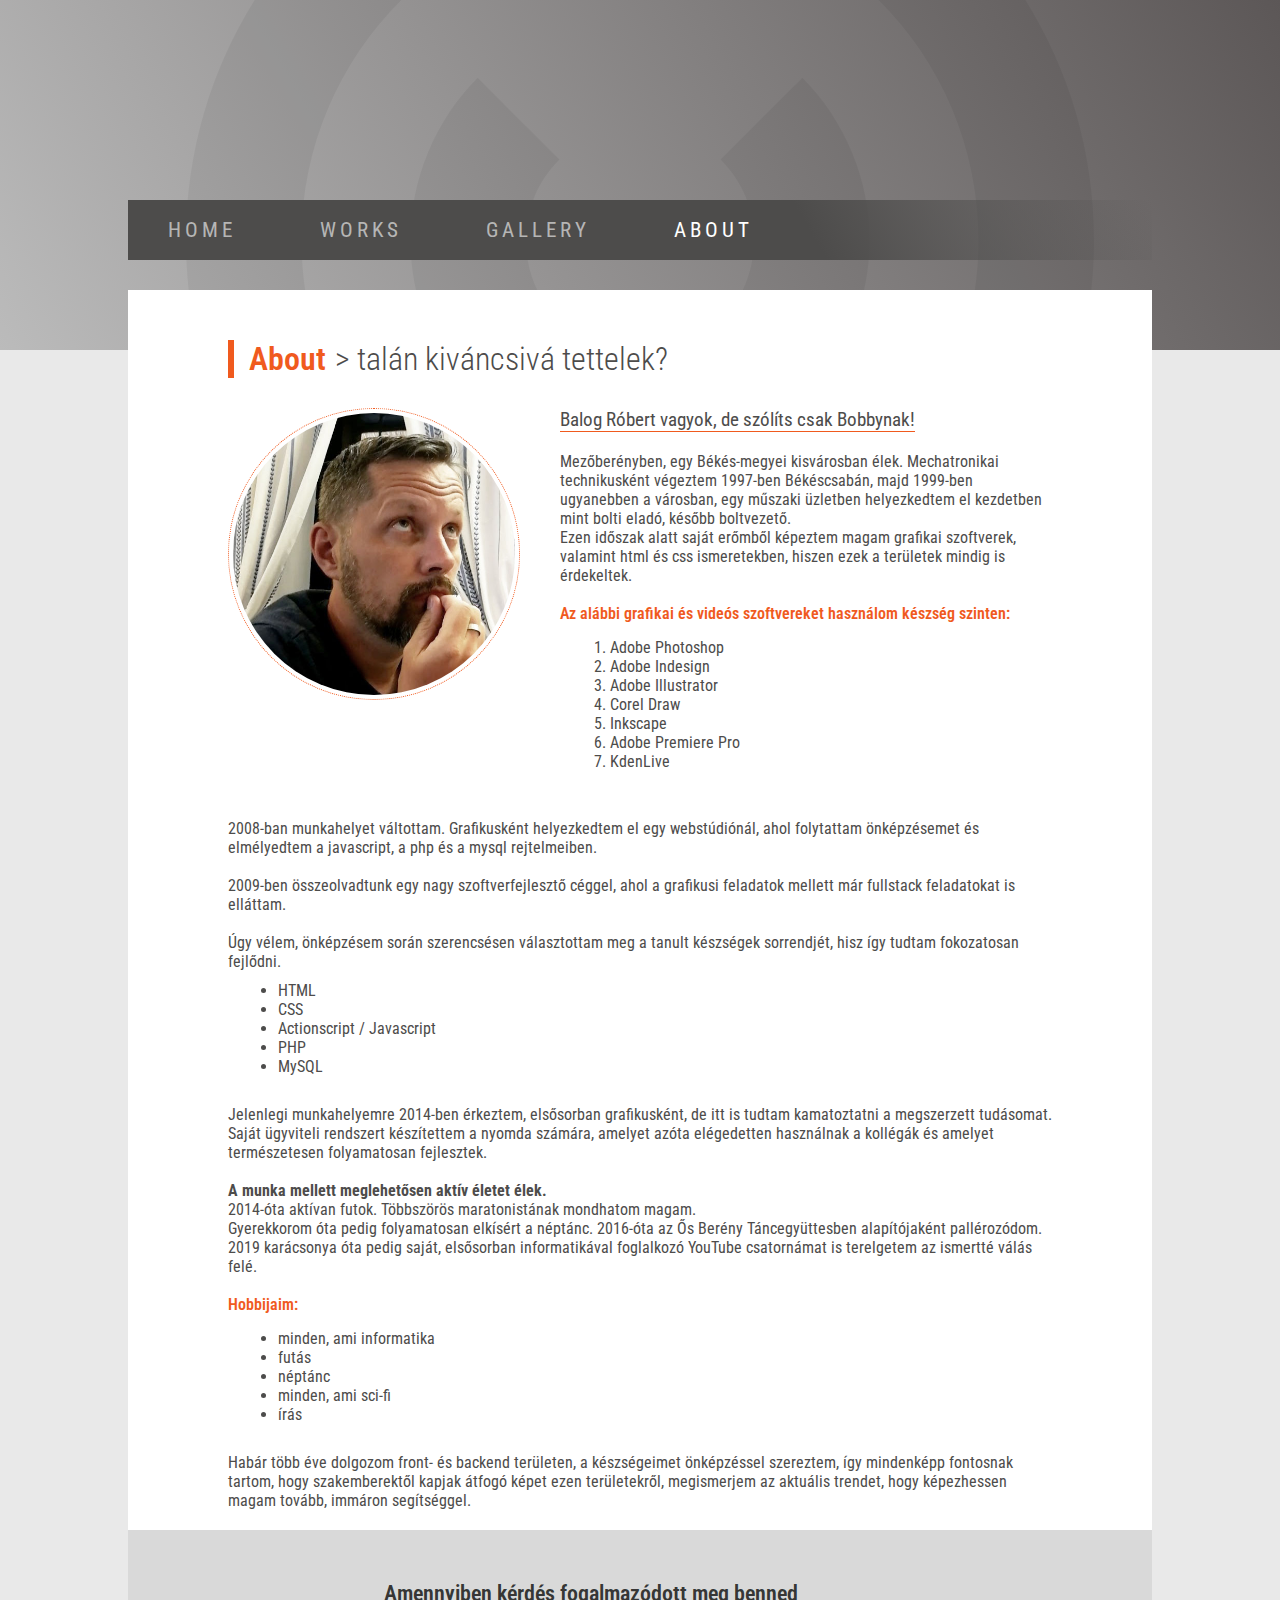
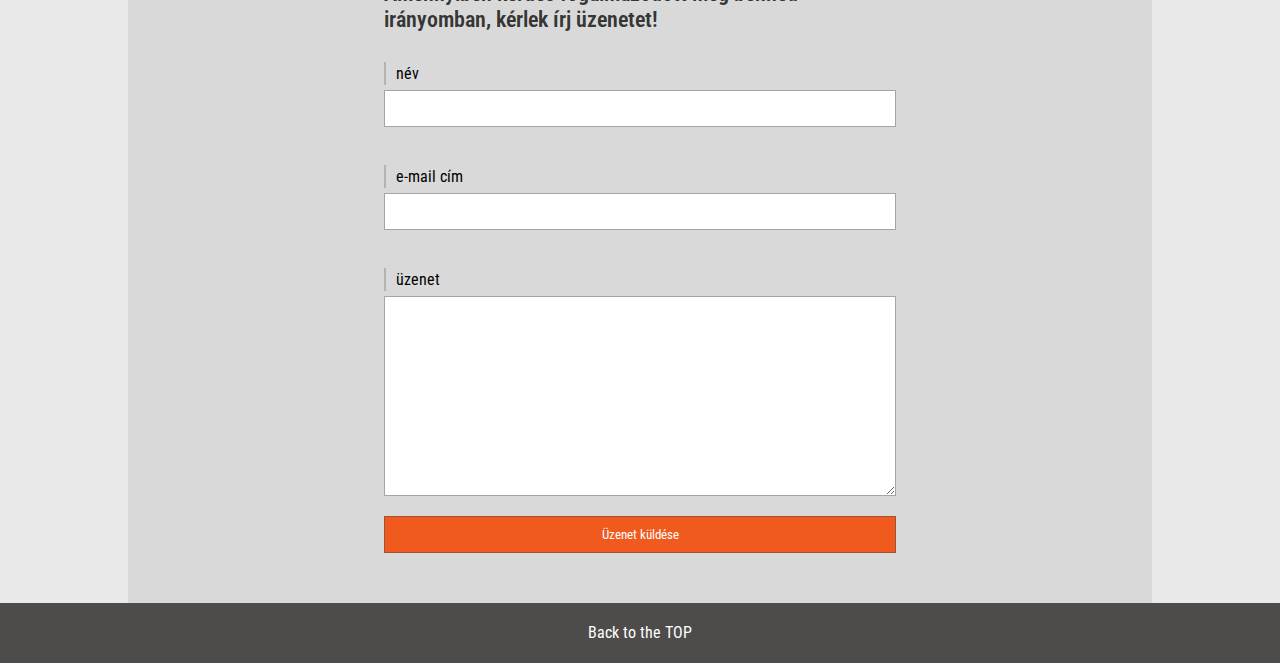
==== about.html @ eae79e72 "03. - a teljes projekt anyaga feltöltve" ====
<!DOCTYPE html>
<html lang="en">
<head>
    <meta charset="UTF-8">
    <meta name="viewport" content="width=device-width, initial-scale=1.0">
    <title>Bobby from Geminus - About</title>
    <meta name="description" content="Mert úgy látom, kiváncsivá tettelek.">
    <meta name="keywords" content="bobby, geminus, gallery, galéria, képek">
    <meta name="robots" content="index, follow">
    <link href="https://fonts.googleapis.com/css2?family=Roboto+Condensed:ital,wght@0,300;0,400;0,700;1,300;1,400;1,700&display=swap" rel="stylesheet">
    <link rel="stylesheet" href="assets/css/main.css">
</head>
<body>
    
    <header id="header">
        <h1 style="text-align: left;">Bobby from Geminus</h1>        
    </header>

    <nav>
        <a class="menu_item" title="Home" href="index.html">Home</a>
        <a class="menu_item" title="Works" href="works.html">Works</a>
        <a class="menu_item" title="Gallery" href="gallery.html">Gallery</a>
        <a class="menu_selected" title="About" href="about.html">About</a>
    </nav>

    <main>
        <h2>About</h2>
        <h3> > talán kiváncsivá tettelek?</h3>
        <br>
        <img src="assets/image/bobby.jpg" class="avatar2">
        <h4>Balog Róbert vagyok, de szólíts csak Bobbynak!</h4><br>
        Mezőberényben, egy Békés-megyei kisvárosban élek. Mechatronikai technikusként végeztem 1997-ben Békéscsabán, majd 1999-ben ugyanebben a városban, egy műszaki üzletben helyezkedtem el kezdetben mint bolti eladó, később boltvezető.<br>
        Ezen időszak alatt saját erőmből képeztem magam grafikai szoftverek, valamint html és css ismeretekben, hiszen ezek a területek mindig is érdekeltek.<br><br>
        <h5>Az alábbi grafikai és videós szoftvereket használom készség szinten:</h5>
        <ol>
            <li>Adobe Photoshop</li>
            <li>Adobe Indesign</li>
            <li>Adobe Illustrator</li>
            <li>Corel Draw</li>
            <li>Inkscape</li>
            <li>Adobe Premiere Pro</li>
            <li>KdenLive</li>
        </ol>
        <br><br><br>
        2008-ban munkahelyet váltottam. Grafikusként helyezkedtem el egy webstúdiónál, ahol folytattam önképzésemet és elmélyedtem a javascript, a php és a mysql rejtelmeiben.<br><br>
        2009-ben összeolvadtunk egy nagy szoftverfejlesztő céggel, ahol a grafikusi feladatok mellett már fullstack feladatokat is elláttam.<br><br>
        Úgy vélem, önképzésem során szerencsésen választottam meg a tanult készségek sorrendjét, hisz így tudtam fokozatosan fejlődni.
        <br>
        <ul>
            <li>HTML</li>
            <li>CSS</li>
            <li>Actionscript / Javascript</li>
            <li>PHP</li>
            <li>MySQL</li>
        </ul>

        <br><br>
        Jelenlegi munkahelyemre 2014-ben érkeztem, elsősorban grafikusként, de itt is tudtam kamatoztatni a megszerzett tudásomat. Saját ügyviteli rendszert készítettem a nyomda számára, amelyet azóta elégedetten használnak a kollégák és amelyet természetesen folyamatosan fejlesztek.
        <br><br>
        <b>A munka mellett meglehetősen aktív életet élek.</b><br>
        2014-óta aktívan futok. Többszörös maratonistának mondhatom magam.<br>
        Gyerekkorom óta pedig folyamatosan elkísért a néptánc. 2016-óta az Ős Berény Táncegyüttesben alapítójaként pallérozódom.<br>
        2019 karácsonya óta pedig saját, elsősorban informatikával foglalkozó YouTube csatornámat is terelgetem az ismertté válás felé.
        <br><br>
        <h5>Hobbijaim:</h5>
        <ul>
            <li>minden, ami informatika</li>
            <li>futás</li>
            <li>néptánc</li>
            <li>minden, ami sci-fi</li>
            <li>írás</li>
        </ul>
        <br><br>
        Habár több éve dolgozom front- és backend területen, a készségeimet önképzéssel szereztem, így mindenképp fontosnak tartom, hogy szakemberektől kapjak átfogó képet ezen területekről, megismerjem az aktuális trendet, hogy képezhessen magam tovább, immáron segítséggel.
    </main>

    <section id="about_form">
        <form action="">
            <h2 class="form_header">Amennyiben kérdés fogalmazódott meg benned irányomban, kérlek írj üzenetet!</h2>
            <label for="name">név</label>
            <input name="name" type="text" minlength="5" required>
            <br><br>
            <label for="email">e-mail cím</label>
            <input name="email" type="email" required>
            <br><br>
            <label for="message">üzenet</label>
            <textarea name="message" id="message" cols="30" rows="10" minlength="20" required></textarea>
            <input type="submit" value="Üzenet küldése" class="submit">
        </form>
        
    </section>

    <footer>
        <a href="#header">Back to the TOP</a>
    </footer>

    <script>
		document.querySelectorAll('a[href^="#"]').forEach(anchor => {
			anchor.addEventListener('click', function (e) {
				e.preventDefault();

				document.querySelector(this.getAttribute('href')).scrollIntoView({
					behavior: 'smooth'
				});
			});
        });
    </script>

</body>
</html>
---- assets/css/main.css ----
@media screen and (min-width: 1px) {

    body {
        display: block;
        width: 100%;
        background-color: rgba(233,233,233,1);
        display: grid;
        grid-template-columns: 3% 94% 3%;
        grid-template-rows: 200px auto 30px 60px auto auto auto 60px;
        gap: 0;
    }

    header {
        grid-row: 1/3;
        grid-column: 1/5;
    }

    header h1 {
        display: inline-block;
        position: absolute;
        top: 20%;
        left: -10%;
        padding: 10px 20px;
        background-color: rgba(255,255,255,0);
        color: rgba(240,90,30,0);
        font-size: 1.4em;
        font-weight: 300;
        letter-spacing: 10px;
        filter: blur(20px);
        animation-name: header_animation;
        animation-duration: 20s;
        animation-iteration-count: infinite;
    }

    nav {
        display: block;
        width: 100%;
        background-color: #4d4b4c;
        background: linear-gradient(60deg, rgba(77,76,75,1) 0%, rgba(77,76,75,1) 66%, rgba(77,76,75,0) 100%);
        z-index: 9999;
        height: auto;
        grid-row: 2/3;
        grid-column: 2/3;
    }

    nav .menu_item {
        display: block;
        line-height: 36px;
        height: 36px;
        padding: 0 15px;
        margin-top: 0px;
        font-size: 1.3em;
        letter-spacing: 4px;
        text-transform: uppercase;
        text-decoration: none;
        color: rgba(255,255,255,0.6);
    }

    nav .menu_item:hover {
        line-height: 36px;
        height: 36px;
        padding: 0 15px;
        margin-top: 0px;
        font-size: 1.3em;
        letter-spacing: 4px;
        text-transform: uppercase;
        text-decoration: none;
        color: rgba(255,255,255,1);
        background-color: rgba(240,90,30,1);
    }

    nav .menu_selected {
        display: block;
        line-height: 36px;
        height: 36px;
        padding: 0 15px;
        margin-top: 0px;
        font-size: 1.3em;
        letter-spacing: 4px;
        text-transform: uppercase;
        text-decoration: none;
        color: rgba(255,255,255,1);
        cursor: inherit;
    }

    main {
        display: block;
        width: 100%;
        padding: 20px;
        grid-row: 4/6;
        grid-column: 2/3;
        background-color: white;
        font-size: 1em;
        z-index: 9999;
        color: rgba(77,76,75,1);
    }

    main h2 {
        display: inline-block;
        font-size: 1.2em;
        color: rgba(240,90,30,1);
        font-weight: 600;
        margin: 0 0 30px 0;
        padding: 0 5px 0 15px;
        border-left: 6px solid rgba(240,90,30,1);
    }

    main h3 {
        display: inline-block;
        font-size: 1.2em;
        color: rgba(77,76,75,1);
        font-weight: 300;
        margin: 0 0 30px 0;
    }

    main .avatar, .avatar2 {
        display: block;
        width: 90%;
        padding: 4px;
        border: 1px dotted rgba(240,90,30,1);
        border-radius: 50%;
        float: left;
        margin: 10px 5% 20px 5%;
    }

    #home_image_left {
        display: block;
        grid-row: 6/7;
        grid-column: 2/3;
        padding: 20px 10px 10px 10px;
    }

    #home_image_right {
        display: block;
        grid-row: 6/7;
        grid-column: 2/3;
        padding: 10px;
        padding-top: 64%;
    }

    #home_features {
        grid-row: 7/8;
        grid-column: 2/3;
        background-color: white;
        display: grid;
        grid-template-columns: 1fr;
        grid-template-rows: auto auto auto;
        padding: 30px;
    }

    .home_features_item {
        display: block;
        width: 80%;
        height: 140px;
        line-height: 140px;
        margin: 10px auto;
        border-radius: 2px;
        text-align: center;
        background: linear-gradient(220deg, rgba(150,120,60,0.6) 0%, rgba(150,120,60,0.9) 100%);
        color: white;
        text-transform: uppercase;
        letter-spacing: 6px;
        font-weight: 600;
        font-size: 1.2em;
    }

    .work_image {
        width: 100%;
        padding: 20px 20px 10px 20px;
    }

    .work_container {
        width: 98%;
        margin: 20px 1%;
        display: grid;
        grid-template-columns: auto;
        grid-template-rows: auto auto;
        background-color: rgba(233,233,233,0.2);
        border: 1px solid rgba(77,76,75,0.1);
    }

    .work_container:hover {
        background-color: rgba(233,233,233,0);
        box-shadow: 0px 0px 30px rgba(77,76,75,0.5);
    }

    .work_container div {
        display: block;
        padding: 10px 20px 20px 20px;
    }

    .gallery_container {
        display: grid;
        grid-template-columns: auto;
        grid-template-rows: auto auto auto auto auto auto;
        gap: 20px;
        margin: 0 0 20px 0;
    }

    #about_form {
        display: block;
        grid-row: 6/7;
        grid-column: 2/3;
        padding: 20px 0;
        background-color: #d9d9d9;
    }

    form {
        display: block;
        width: 90%;
        margin: 0 auto;
    }

    footer {
        display: block;
        width: 100%;
        height: 60px;
        line-height: 60px;
        grid-row: 8/9;
        grid-column: 1/4;
        background-color:rgba(77,76,75,1);
        text-align: center;
    }

}


@media screen and (min-width: 1024px) {
    body {
        display: block;
        width: 100%;
        background-color: rgba(233,233,233,1);
        display: grid;
        grid-template-columns: 10% 40% 40% 10%;
        grid-template-rows: 200px 60px 30px 60px auto auto auto;
        gap: 0;
    }

    header {
        grid-row: 1/5;
        grid-column: 1/5;
    }

    header h1 {
        display: inline-block;
        position: absolute;
        top: 20%;
        left: -10%;
        padding: 20px 40px;
        background-color: rgba(255,255,255,0);
        color: rgba(240,90,30,0);
        font-size: 2.8em;
        font-weight: 300;
        letter-spacing: 10px;
        filter: blur(20px);
        animation-name: header_animation;
        animation-duration: 20s;
        animation-iteration-count: infinite;
    }

    nav {
        display: block;
        width: 100%;
        background-color: #4d4b4c;
        background: linear-gradient(60deg, rgba(77,76,75,1) 0%, rgba(77,76,75,1) 66%, rgba(77,76,75,0) 100%);
        z-index: 9999;
        height: 60px;
        grid-row: 2/3;
        grid-column: 2/4;
    }

    nav .menu_item {
        display: inline-block;
        line-height: 36px;
        height: 36px;
        padding: 0 40px;
        margin-top: 12px;
        font-size: 1.3em;
        letter-spacing: 4px;
        text-transform: uppercase;
        text-decoration: none;
        color: rgba(255,255,255,0.6);
    }

    nav .menu_item:hover {
        display: inline-block;
        line-height: 60px;
        height: 60px;
        padding: 0 40px;
        margin-top: 0px;
        font-size: 1.3em;
        letter-spacing: 4px;
        text-transform: uppercase;
        text-decoration: none;
        color: rgba(255,255,255,1);
        background-color: rgba(240,90,30,1);
    }

    nav .menu_selected {
        display: inline-block;
        line-height: 60px;
        height: 60px;
        padding: 0 40px;
        margin-top: 0px;
        font-size: 1.3em;
        letter-spacing: 4px;
        text-transform: uppercase;
        text-decoration: none;
        color: rgba(255,255,255,1);
        cursor: inherit;
    }

    main {
        display: block;
        width: 100%;
        padding: 50px 100px 20px 100px;
        grid-row: 4/6;
        grid-column: 2/4;
        background-color: white;
        font-size: 1em;
        z-index: 9999;
        color: rgba(77,76,75,1);
    }

    main h2 {
        display: inline-block;
        font-size: 2em;
        color: rgba(240,90,30,1);
        font-weight: 600;
        margin: 0 0 30px 0;
        padding: 0 5px 0 15px;
        border-left: 6px solid rgba(240,90,30,1);
    }

    main h3 {
        display: inline-block;
        font-size: 2em;
        color: rgba(77,76,75,1);
        font-weight: 300;
        margin: 0 0 30px 0;
    }

    main .avatar {
        width: 170px;
        height: 170px;
        padding: 4px;
        border: 1px dotted rgba(240,90,30,1);
        border-radius: 90px;
        float: left;
        margin: 0 40px 40px 0;
    }

    main .avatar2 {
        width: 292px;
        height: 292px;
        padding: 4px;
        border: 1px dotted rgba(240,90,30,1);
        border-radius: 150px;
        float: left;
        margin: 0 40px 40px 0;
    }

    #home_image_left {
        grid-row: 6/7;
        grid-column: 2/3;
        padding: 50px 50px 50px 100px;
        background-color: #d9d9d9;
    }

    #home_image_right {
        grid-row: 6/7;
        grid-column: 3/4;
        padding: 50px 100px 50px 50px;
        background-color: #d9d9d9;
    }

    #home_features {
        display: block;
        grid-row: 7/8;
        grid-column: 2/4;
        background-color: white;
        display: grid;
        grid-template-columns: 1fr 1fr 1fr;
        grid-template-rows: auto;
        padding: 50px auto;
    }

    .home_features_item {
        display: block;
        width: 250px;
        height: 140px;
        line-height: 140px;
        margin: auto;
        border-radius: 2px;
        text-align: center;
        background: linear-gradient(220deg, rgba(150,120,60,0.6) 0%, rgba(150,120,60,0.9) 100%);
        color: white;
        text-transform: uppercase;
        letter-spacing: 6px;
        font-weight: 600;
        font-size: 1.2em;
    }

    .work_image {
        width: 100%;
        padding: 30px 20px 30px 40px;
    }

    .work_container {
        width: 90%;
        margin: 30px 5%;
        display: grid;
        grid-template-columns: 50% 50%;
        grid-template-rows: 1fr;
        background-color: rgba(233,233,233,0.2);
        border: 1px solid rgba(77,76,75,0.1);
    }

    .work_container:hover {
        background-color: rgba(233,233,233,0);
        box-shadow: 0px 0px 30px rgba(77,76,75,0.5);
    }

    .work_container div {
        display: block;
        padding: 30px 40px 30px 20px;
    }

    .gallery_container {
        display: grid;
        grid-template-columns: auto auto auto;
        grid-template-rows: auto auto;
        gap: 40px;
        margin: 0 0 40px 0;
    }

    #about_form {
        display: block;
        grid-row: 6/7;
        grid-column: 2/4;
        padding: 50px 0;
        background-color: #d9d9d9;
    }

    form {
        display: block;
        width: 50%;
        margin: 0 auto;
    }

    footer {
        display: block;
        width: 100%;
        height: 60px;
        line-height: 60px;
        grid-row: 8/9;
        grid-column: 1/5;
        background-color:rgba(77,76,75,1);
        text-align: center;
    }
}





@media only screen {
	
	* {
		box-sizing: border-box;
		margin: 0;
		padding: 0;
		border: 0;
		font-family: 'Roboto Condensed', sans-serif;
		transition: all 0.15s ease-in;
		-moz-transition: all 0.15s ease-in;
		-webkit-transition: all 0.15s ease-in;
		-o-transition: all 0.15s ease-in;
		-ms-transition: all 0.15s ease-in;
    }

    header {
        display: block;
        position: relative;
        width: 100%;
        background-color: rgb(187,187,187);
        background-image: url('../image/logo_geminus.svg');
        background:  url('../image/logo_geminus.svg'), linear-gradient(60deg, rgba(187,187,187,1) 0%, rgba(92,87,87,1) 100%);
        background-repeat: no-repeat;
        background-position: 100% 43%;
        background-size: cover;
    }

    @keyframes header_animation {
        0% {background-color: rgba(255,255,255,0); left: -10%; letter-spacing: 10px; color: rgba(240,90,30,0); filter: blur(20px);}
        4% {background-color: rgba(255,255,255,0); left: -10%; letter-spacing: 10px; color: rgba(240,90,30,0); filter: blur(20px);}
        8% {background-color: rgba(255,255,255,0.75); left: 10%; letter-spacing: 5px; color: rgba(240,90,30,1); filter: blur(0);}
        90% {background-color: rgba(255,255,255,0.75); left: 10%; letter-spacing: 5px; color: rgba(240,90,30,1); filter: blur(0);}
        93% {background-color: rgba(255,255,255,0); left: 25%; letter-spacing: 15px; color: rgba(240,90,30,0); filter: blur(20px);}
        100% {background-color: rgba(255,255,255,0); left: 0%; letter-spacing: 10px; color: rgba(240,90,30,0); filter: blur(20px);}
    }

    main h4 {
        display: inline-block;
        font-size: 1.2em;
        color: rgba(77,76,75,1);
        font-weight: 400;
        margin: 0 0 20px 0;
        border-bottom: 1px solid rgba(240,90,30,1);
    }

    main h5 {
        display: block;
        font-size: 1em;
        color: rgba(240,90,30,1);
        font-weight: 600;
        margin: 0 0 5px 0;
    }

    ul, ol {
        display: inline-block;
        padding: 10px 0 10px 50px;
    }

    .home_image {
        width: 100%;
    }
 
    .work_container div h4 {
        display: inline-block;
        font-size: 1.3em;
        color: white;
        border: none;
        font-weight: 400;
        margin: 0 0 20px 0;
        padding: 5px 20px;
        background-color: rgba(77,76,75,1);
    }

    .work_container:hover div h4 {
        background-color: rgba(240,90,30,1);
    }

    .work_container div a {
        color: rgba(240,90,30,1);
        text-decoration: none;
    }

    .work_container div a:hover {
        border-bottom: 1px solid rgba(77,76,75,1);
    }



    .gallery_container img {
        width: 100%;
        box-shadow: 0px 0px 10px rgba(32,31,30,0.6);
    }

    .gallery_container img:hover {
        box-shadow: 0px 0px 20px rgba(32,31,30,0.9);
    }

    .form_header {
        display: block;
        font-size: 1.4em;
        color:rgba(32,31,30,0.9);
        font-weight: 600;
        margin: 0 0 30px 0;
        padding: 0 5px 0 0;
    }

    label {
        display: block;
        padding: 2px 0 2px 10px;
        margin: 0 0 5px 0;
        border-left: 2px solid rgba(32,31,30,0.2);
    }
    
    input {
        display: block;
        padding: 10px 20px;
        border: 1px solid rgba(77,76,75,0.5);
        width: 100%;
    }

    .submit {
        margin-top: 20px;
        background-color: rgba(240,90,30,1);
        color: white;
    }

    textarea {
        display: block;
        padding: 10px 20px;
        border: 1px solid rgba(77,76,75,0.5);
        width: 100%;
        height: 200px;
    }


    footer:hover {
        background-color: rgba(240,90,30,1);
    }

    footer a {
        font-size: 1em;
        font-weight: normal;
        color: white;
        text-decoration: none;
    }

    footer:hover a {
        letter-spacing: 2px;
    }

}
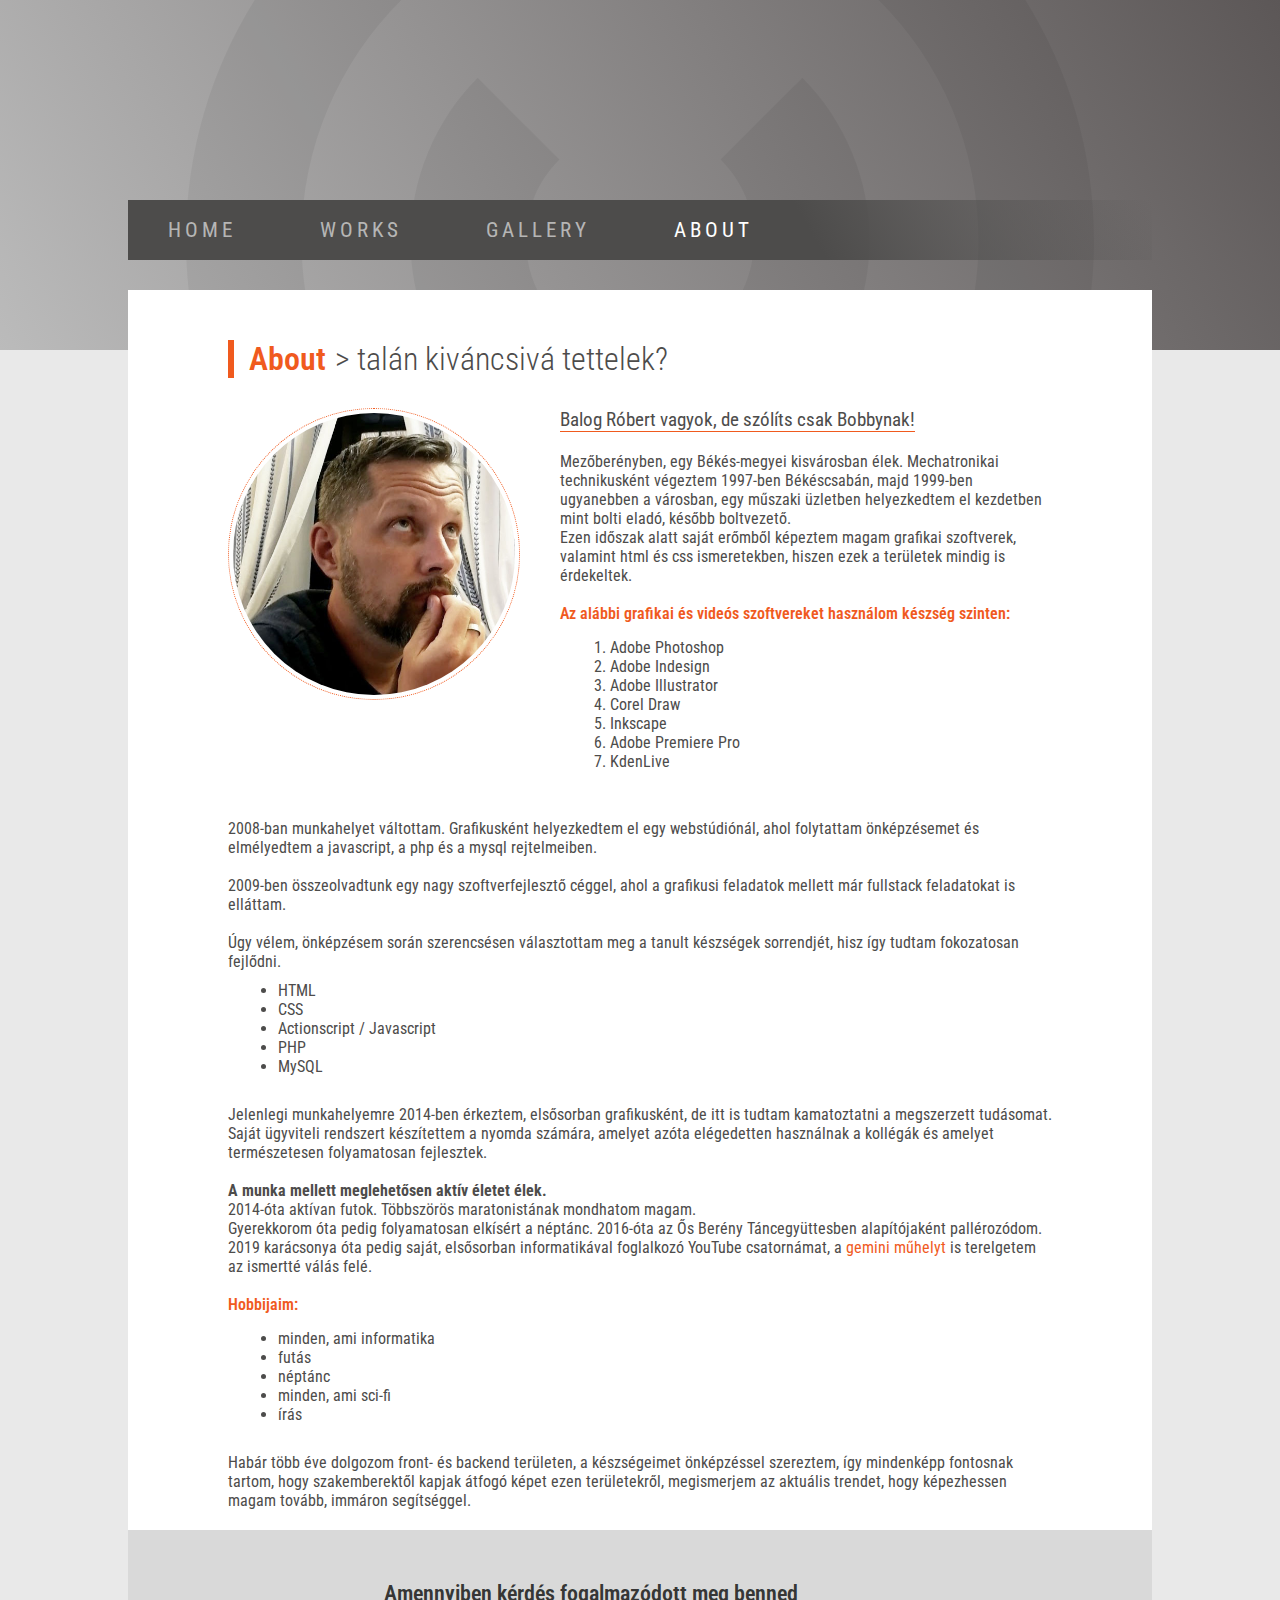
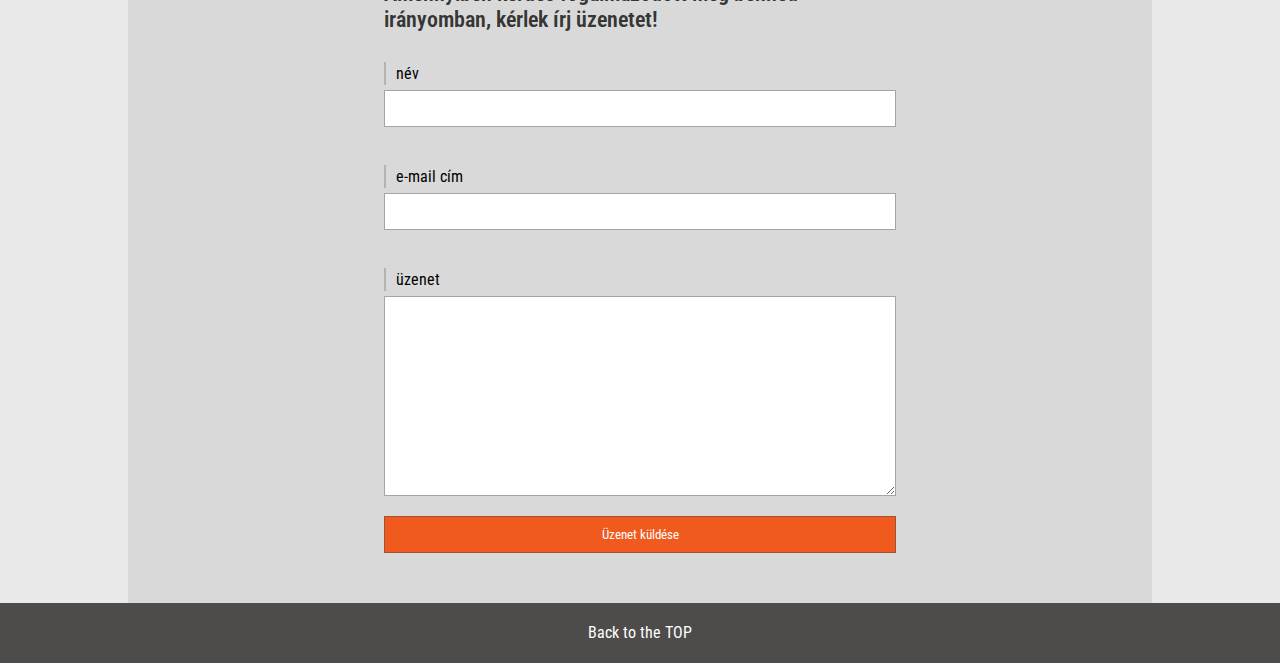
==== commit 56da54c7: "04. - kisebb módosítások (main.css, about.html)." ====
--- a/about.html
+++ b/about.html
@@ -60,7 +60,7 @@
         <b>A munka mellett meglehetősen aktív életet élek.</b><br>
         2014-óta aktívan futok. Többszörös maratonistának mondhatom magam.<br>
         Gyerekkorom óta pedig folyamatosan elkísért a néptánc. 2016-óta az Ős Berény Táncegyüttesben alapítójaként pallérozódom.<br>
-        2019 karácsonya óta pedig saját, elsősorban informatikával foglalkozó YouTube csatornámat is terelgetem az ismertté válás felé.
+        2019 karácsonya óta pedig saját, elsősorban informatikával foglalkozó YouTube csatornámat, a <a href="https://www.youtube.com/geminimuhely" target="_blank">gemini műhelyt</a> is terelgetem az ismertté válás felé.
         <br><br>
         <h5>Hobbijaim:</h5>
         <ul>
--- a/assets/css/main.css
+++ b/assets/css/main.css
@@ -500,6 +500,11 @@
         100% {background-color: rgba(255,255,255,0); left: 0%; letter-spacing: 10px; color: rgba(240,90,30,0); filter: blur(20px);}
     }
 
+    main a {
+        color: rgba(240,90,30,1);
+           text-decoration: none;
+    }
+
     main h4 {
         display: inline-block;
         font-size: 1.2em;
